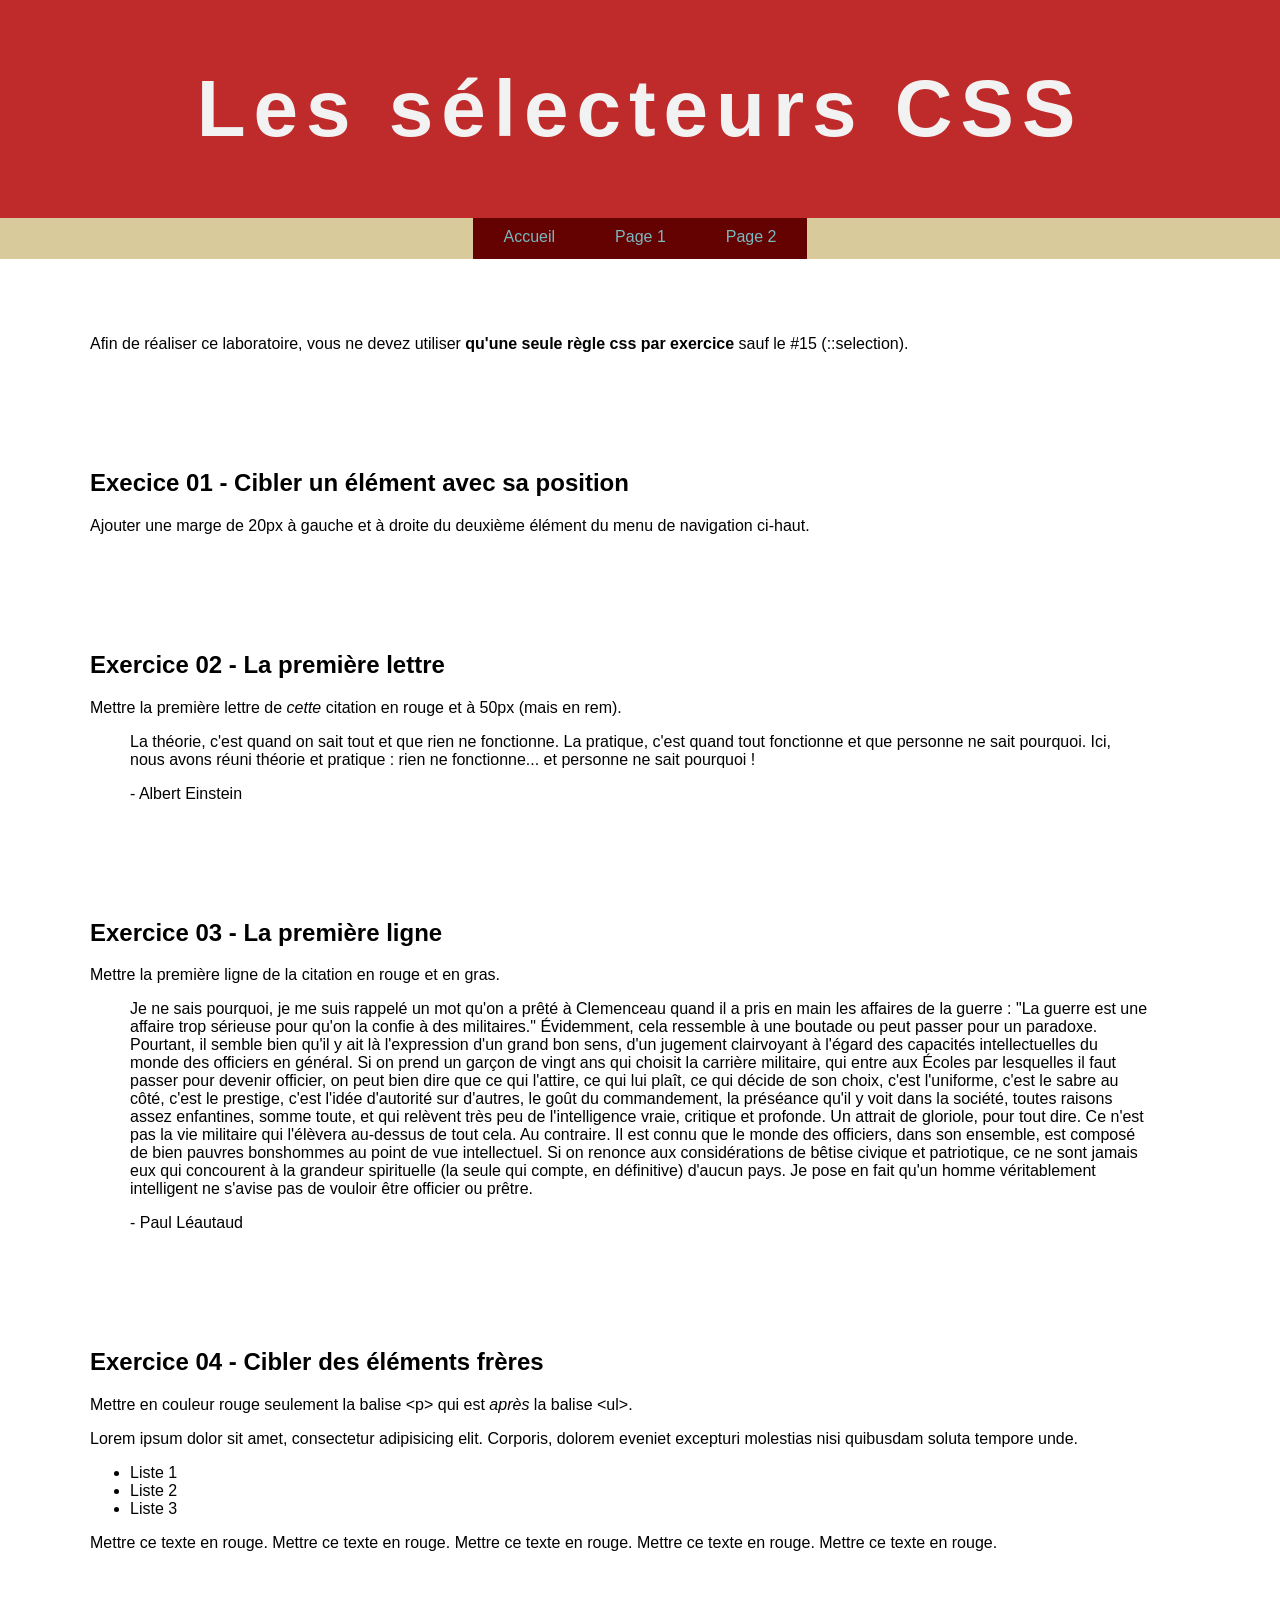
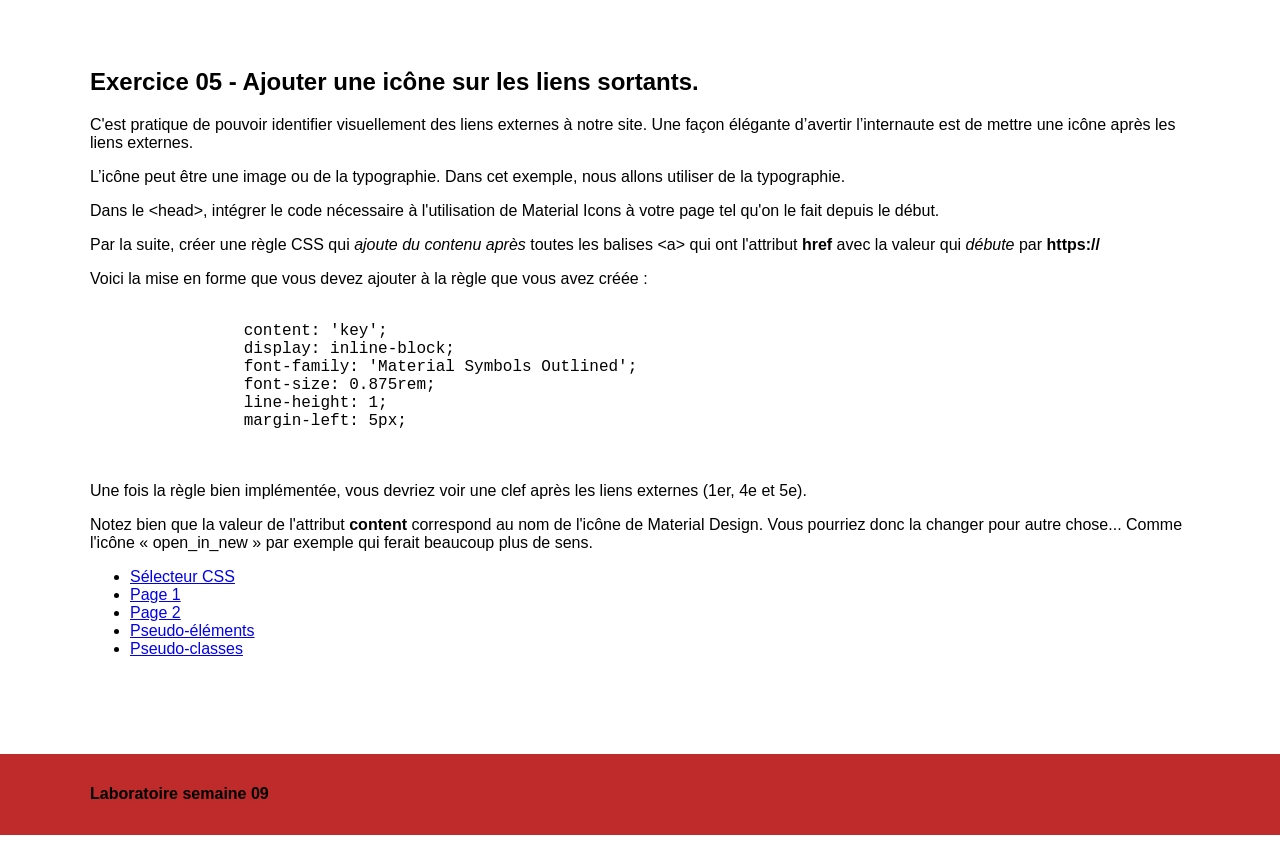
==== etudiant/index.html @ 247a1754 "commit initial" ====
<!doctype html>
<html lang="fr">
  <head>
    <meta charset="UTF-8" />
    <title>Les sélecteurs CSS</title>

    <link rel="stylesheet" href="css/normalize.css" />

    <link rel="stylesheet" href="css/styles.css" />
  </head>
  <body>
    <header>
      <div class="wrapper">
        <h1>Les sélecteurs CSS</h1>
      </div>
    </header>

    <nav>
      <div class="wrapper">
        <ul>
          <li><a href="index.html">Accueil</a></li>
          <li><a href="page1.html">Page 1</a></li>
          <li><a href="page2.html">Page 2</a></li>
        </ul>
      </div>
    </nav>

    <div class="wrapper">
      <section class="intro">
        <p>
          Afin de réaliser ce laboratoire, vous ne devez utiliser
          <strong>qu'une seule règle css par exercice</strong> sauf le #15
          (::selection).
        </p>
      </section>

      <section class="exercice01">
        <h2>Execice 01 - Cibler un élément avec sa position</h2>
        <p>
          Ajouter une marge de 20px à gauche et à droite du deuxième élément du
          menu de navigation ci-haut.
        </p>
      </section>

      <section class="exercice02">
        <h2>Exercice 02 - La première lettre</h2>
        <p>
          Mettre la première lettre de <em>cette</em> citation en rouge et à
          50px (mais en rem).
        </p>
        <blockquote>
          La théorie, c'est quand on sait tout et que rien ne fonctionne. La
          pratique, c'est quand tout fonctionne et que personne ne sait
          pourquoi. Ici, nous avons réuni théorie et pratique : rien ne
          fonctionne... et personne ne sait pourquoi !
          <p>- Albert Einstein</p>
        </blockquote>
      </section>

      <section class="exercice03">
        <h2>Exercice 03 - La première ligne</h2>
        <p>Mettre la première ligne de la citation en rouge et en gras.</p>
        <blockquote>
          Je ne sais pourquoi, je me suis rappelé un mot qu'on a prêté à
          Clemenceau quand il a pris en main les affaires de la guerre : "La
          guerre est une affaire trop sérieuse pour qu'on la confie à des
          militaires." Évidemment, cela ressemble à une boutade ou peut passer
          pour un paradoxe. Pourtant, il semble bien qu'il y ait là l'expression
          d'un grand bon sens, d'un jugement clairvoyant à l'égard des capacités
          intellectuelles du monde des officiers en général. Si on prend un
          garçon de vingt ans qui choisit la carrière militaire, qui entre aux
          Écoles par lesquelles il faut passer pour devenir officier, on peut
          bien dire que ce qui l'attire, ce qui lui plaît, ce qui décide de son
          choix, c'est l'uniforme, c'est le sabre au côté, c'est le prestige,
          c'est l'idée d'autorité sur d'autres, le goût du commandement, la
          préséance qu'il y voit dans la société, toutes raisons assez
          enfantines, somme toute, et qui relèvent très peu de l'intelligence
          vraie, critique et profonde. Un attrait de gloriole, pour tout dire.
          Ce n'est pas la vie militaire qui l'élèvera au-dessus de tout cela. Au
          contraire. Il est connu que le monde des officiers, dans son ensemble,
          est composé de bien pauvres bonshommes au point de vue intellectuel.
          Si on renonce aux considérations de bêtise civique et patriotique, ce
          ne sont jamais eux qui concourent à la grandeur spirituelle (la seule
          qui compte, en définitive) d'aucun pays. Je pose en fait qu'un homme
          véritablement intelligent ne s'avise pas de vouloir être officier ou
          prêtre.
          <p>- Paul Léautaud</p>
        </blockquote>
      </section>

      <section class="exercice04">
        <h2>Exercice 04 - Cibler des éléments frères</h2>
        <p>
          Mettre en couleur rouge seulement la balise &lt;p&gt; qui est
          <em>après</em> la balise &lt;ul&gt;.
        </p>
        <p>
          Lorem ipsum dolor sit amet, consectetur adipisicing elit. Corporis,
          dolorem eveniet excepturi molestias nisi quibusdam soluta tempore
          unde.
        </p>

        <ul>
          <li>Liste 1</li>
          <li>Liste 2</li>
          <li>Liste 3</li>
        </ul>

        <p>
          Mettre ce texte en rouge. Mettre ce texte en rouge. Mettre ce texte en
          rouge. Mettre ce texte en rouge. Mettre ce texte en rouge.
        </p>
      </section>

      <section class="exercice05">
        <h2>Exercice 05 - Ajouter une icône sur les liens sortants.</h2>

        <p>
          C'est pratique de pouvoir identifier visuellement des liens externes à
          notre site. Une façon élégante d’avertir l’internaute est de mettre
          une icône après les liens externes.
        </p>

        <p>
          L’icône peut être une image ou de la typographie. Dans cet exemple,
          nous allons utiliser de la typographie.
        </p>

        <p>
          Dans le &lt;head&gt;, intégrer le code nécessaire à l'utilisation de
          Material Icons à votre page tel qu'on le fait depuis le début.
        </p>

        <p>
          Par la suite, créer une règle CSS qui
          <em>ajoute du contenu après</em> toutes les balises &lt;a&gt; qui ont
          l'attribut <strong>href</strong> avec la valeur qui
          <em>débute</em> par <strong>https://</strong>
        </p>

        <p>
          Voici la mise en forme que vous devez ajouter à la règle que vous avez
          créée :
        </p>

        <pre>
            <code>
                content: 'key';
                display: inline-block;
                font-family: 'Material Symbols Outlined';
                font-size: 0.875rem;
                line-height: 1;
                margin-left: 5px;
            </code>
        </pre>

        <p>
          Une fois la règle bien implémentée, vous devriez voir une clef après
          les liens externes (1er, 4e et 5e).
        </p>

        <p>
          Notez bien que la valeur de l'attribut
          <strong>content</strong> correspond au nom de l'icône de Material
          Design. Vous pourriez donc la changer pour autre chose... Comme
          l'icône « open_in_new » par exemple qui ferait beaucoup plus de sens.
        </p>

        <ul>
          <li>
            <a
              href="https://developer.mozilla.org/fr/docs/Glossaire/S%C3%A9lecteur_CSS"
              >Sélecteur CSS</a
            >
          </li>
          <li>
            <a href="page1.html">Page 1</a>
          </li>
          <li>
            <a href="page2.html">Page 2</a>
          </li>
          <li>
            <a
              href="https://developer.mozilla.org/fr/docs/Web/CSS/Pseudo-%C3%A9l%C3%A9ments"
              >Pseudo-éléments</a
            >
          </li>
          <li>
            <a
              href="https://developer.mozilla.org/fr/docs/Web/CSS/Pseudo-classes"
              >Pseudo-classes</a
            >
          </li>
        </ul>
      </section>
    </div>

    <footer>
      <div class="wrapper">
        <h4>Laboratoire semaine 09</h4>
      </div>
    </footer>
  </body>
</html>
---- etudiant/css/styles.css ----
/* Exercice 01 */

/* Exercice 02 */

/* Exercice 03 */

/* Exercice 04 */

/* Exercice 05 */

/* Exercice 06 */

/* Exercice 07 */

/* Exercice 08 */

/* Exercice 09 */

/* Exercice 10 */

/* Exercice 11 */

/* Exercice 12 */

/* Exercice 13 */

/* Exercice 14 */

/* Exercice 15 */

/* Exercice 16 */

/* Exercice 17 */

/* Exercice 18 */

/*-------------------------------------------
-
-   Ne rien modifier dans le CSS qui suit
-
-
---------------------------------------------*/

/*----------------------------------------------------------------------------
    Reset
----------------------------------------------------------------------------*/

html {
  box-sizing: border-box;
}

*,
*:before,
*:after {
  box-sizing: inherit;
}

/*------------------------------------------------------------------------------
   Base
------------------------------------------------------------------------------*/

body {
  background-color: white;
  color: black;
  font-size: 1rem;
}

ol {
  display: flex;
  flex-wrap: wrap;

  max-width: 912px;

  color: #fff;
  font:
    1em arial,
    sans-serif;

  list-style: none;

  margin: 30px auto 0;
  padding: 10px 0 10px 10px;

  border: 1px dashed #999;
  border-radius: 10px;
}

ol li {
  text-align: center;
  font-weight: bold;

  background: #666;
  padding: 1%;

  width: 80px;
  height: 32px;

  margin: 0 10px 10px 0;
}

/*------------------------------------------------------------------------------
   Mise en page
------------------------------------------------------------------------------*/

.wrapper {
  max-width: 1100px;
  margin: 0 auto;
}

/*------------------------------------------------------------------------------
   Modules
------------------------------------------------------------------------------*/

/*------------------- Navigation --------------------*/

nav {
  background-color: #d9ca9c;
  text-align: center;
}

nav ul {
  display: flex;
  justify-content: center;

  list-style: none;

  margin: 0;
  padding: 0;
}

nav li a {
  background-color: #640101;
  border-bottom: 3px solid transparent;
  color: #7ab8bf;
  display: inline-block;
  padding: 10px 30px;
  text-decoration: none;
}

/*------------------- Entête --------------------*/

header {
  background: #bf2a2a;
  padding: 63px 0;
}

header h1 {
  font:
    700 5rem "Lato",
    sans-serif;
  color: #f2f2f2;
  letter-spacing: 0.1em;
  margin: 0;
  text-align: center;
}
header h1.hide {
  display: none;
}

/*------------------- Section --------------------*/

section {
  margin-top: 60px;
}

section {
  margin-bottom: 80px;
  overflow: auto;
}

/*------------------- Pied de page --------------------*/

footer {
  background-color: #bf2a2a;
  padding: 10px 0;
}

.exercice13 img {
  width: 200px;
  height: 140px;
}
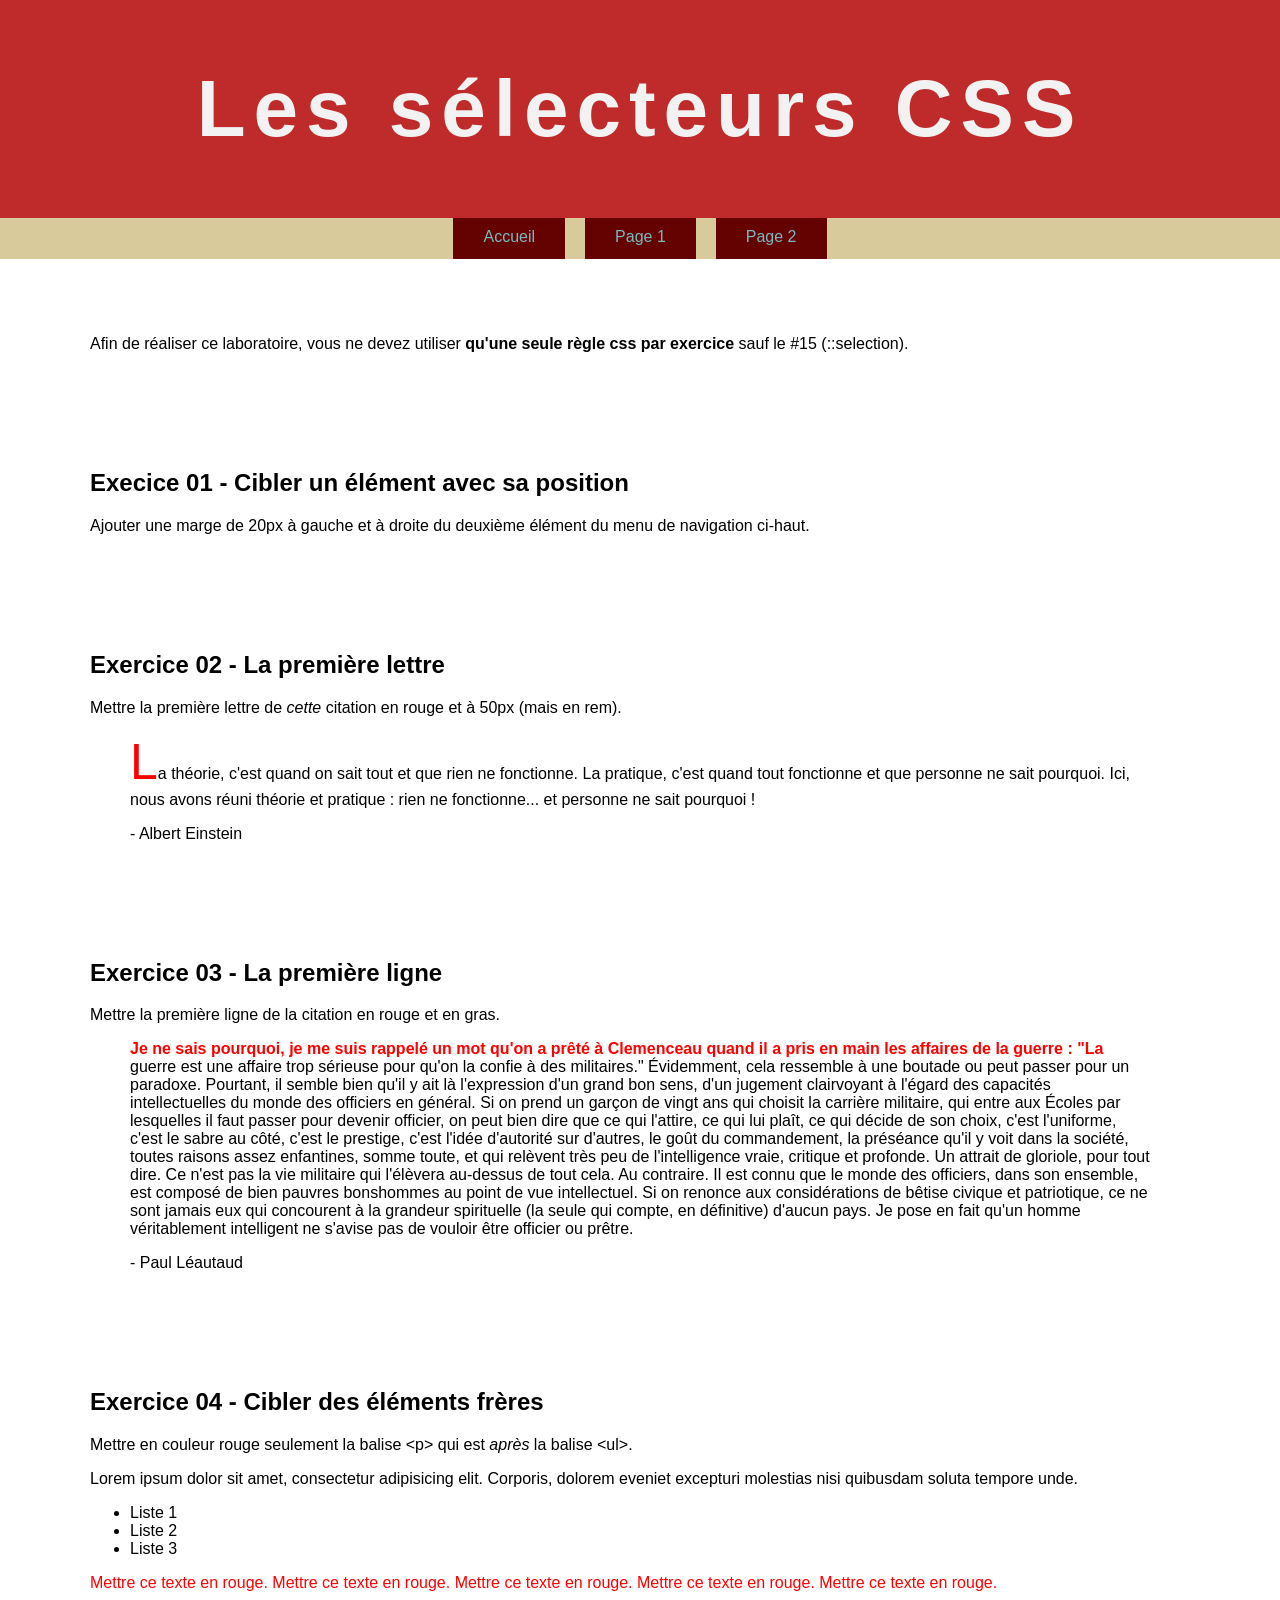
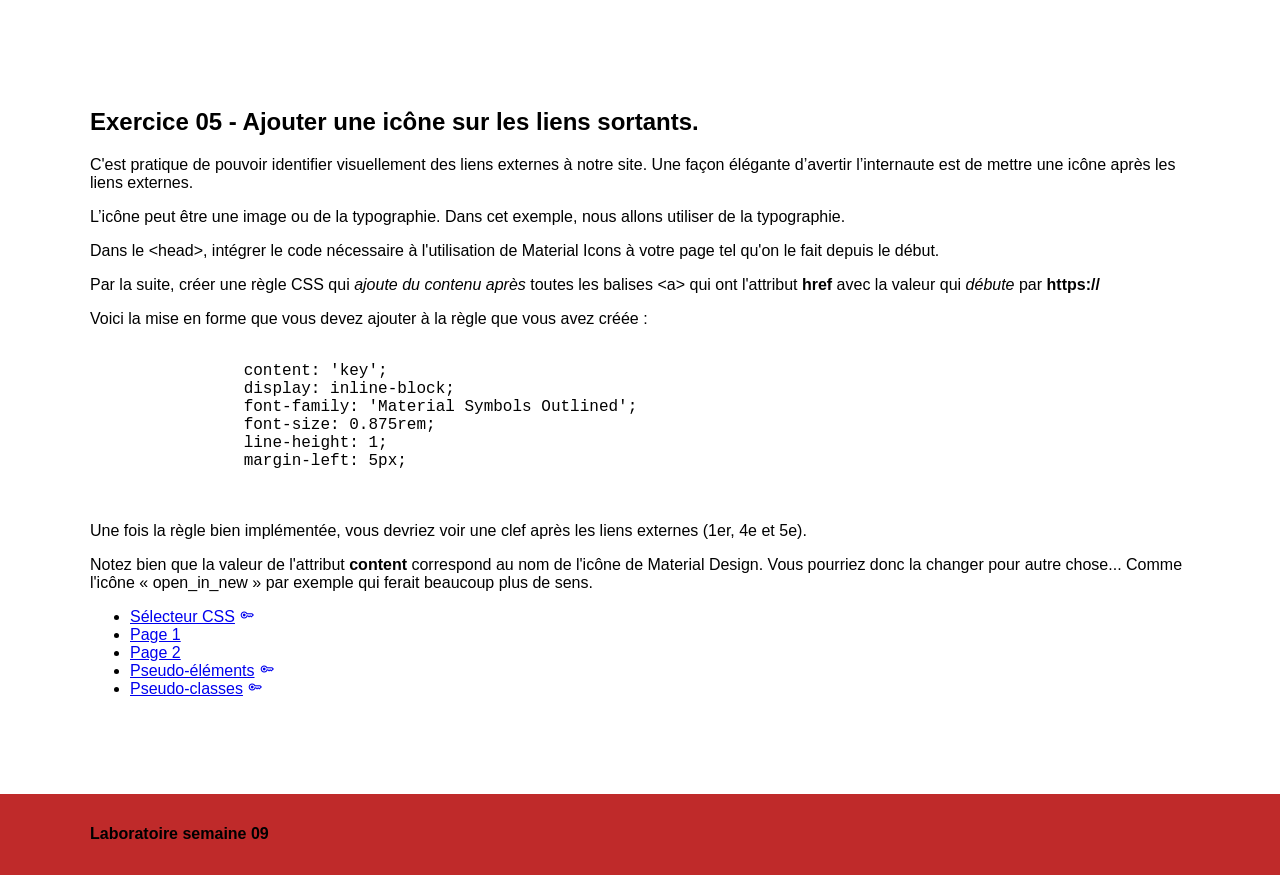
==== commit cb353954: "xddcc" ====
--- a/etudiant/index.html
+++ b/etudiant/index.html
@@ -5,7 +5,10 @@
     <title>Les sélecteurs CSS</title>
 
     <link rel="stylesheet" href="css/normalize.css" />
-
+    <link
+      rel="stylesheet"
+      href="https://fonts.googleapis.com/css2?family=Material+Symbols+Outlined:opsz,wght,FILL,GRAD@20..48,100..700,0..1,-50..200&icon_names=key"
+    />
     <link rel="stylesheet" href="css/styles.css" />
   </head>
   <body>
--- a/etudiant/css/styles.css
+++ b/etudiant/css/styles.css
@@ -1,12 +1,39 @@
 /* Exercice 01 */
 
+nav :nth-child(2) {
+  margin: 0 20px;
+}
+
 /* Exercice 02 */
 
+.exercice02 blockquote::first-letter {
+  font-size: 50px;
+  color: red;
+}
+
 /* Exercice 03 */
 
+.exercice03 blockquote::first-line {
+  color: red;
+  font-weight: 700;
+}
+
 /* Exercice 04 */
 
+.exercice04 ul + p {
+  color: red;
+}
+
 /* Exercice 05 */
+
+.exercice05 a[href^="https://"]::after {
+  content: "key";
+  display: inline-block;
+  font-family: "Material Symbols Outlined";
+  font-size: 0.875rem;
+  line-height: 1;
+  margin-left: 5px;
+}
 
 /* Exercice 06 */
 
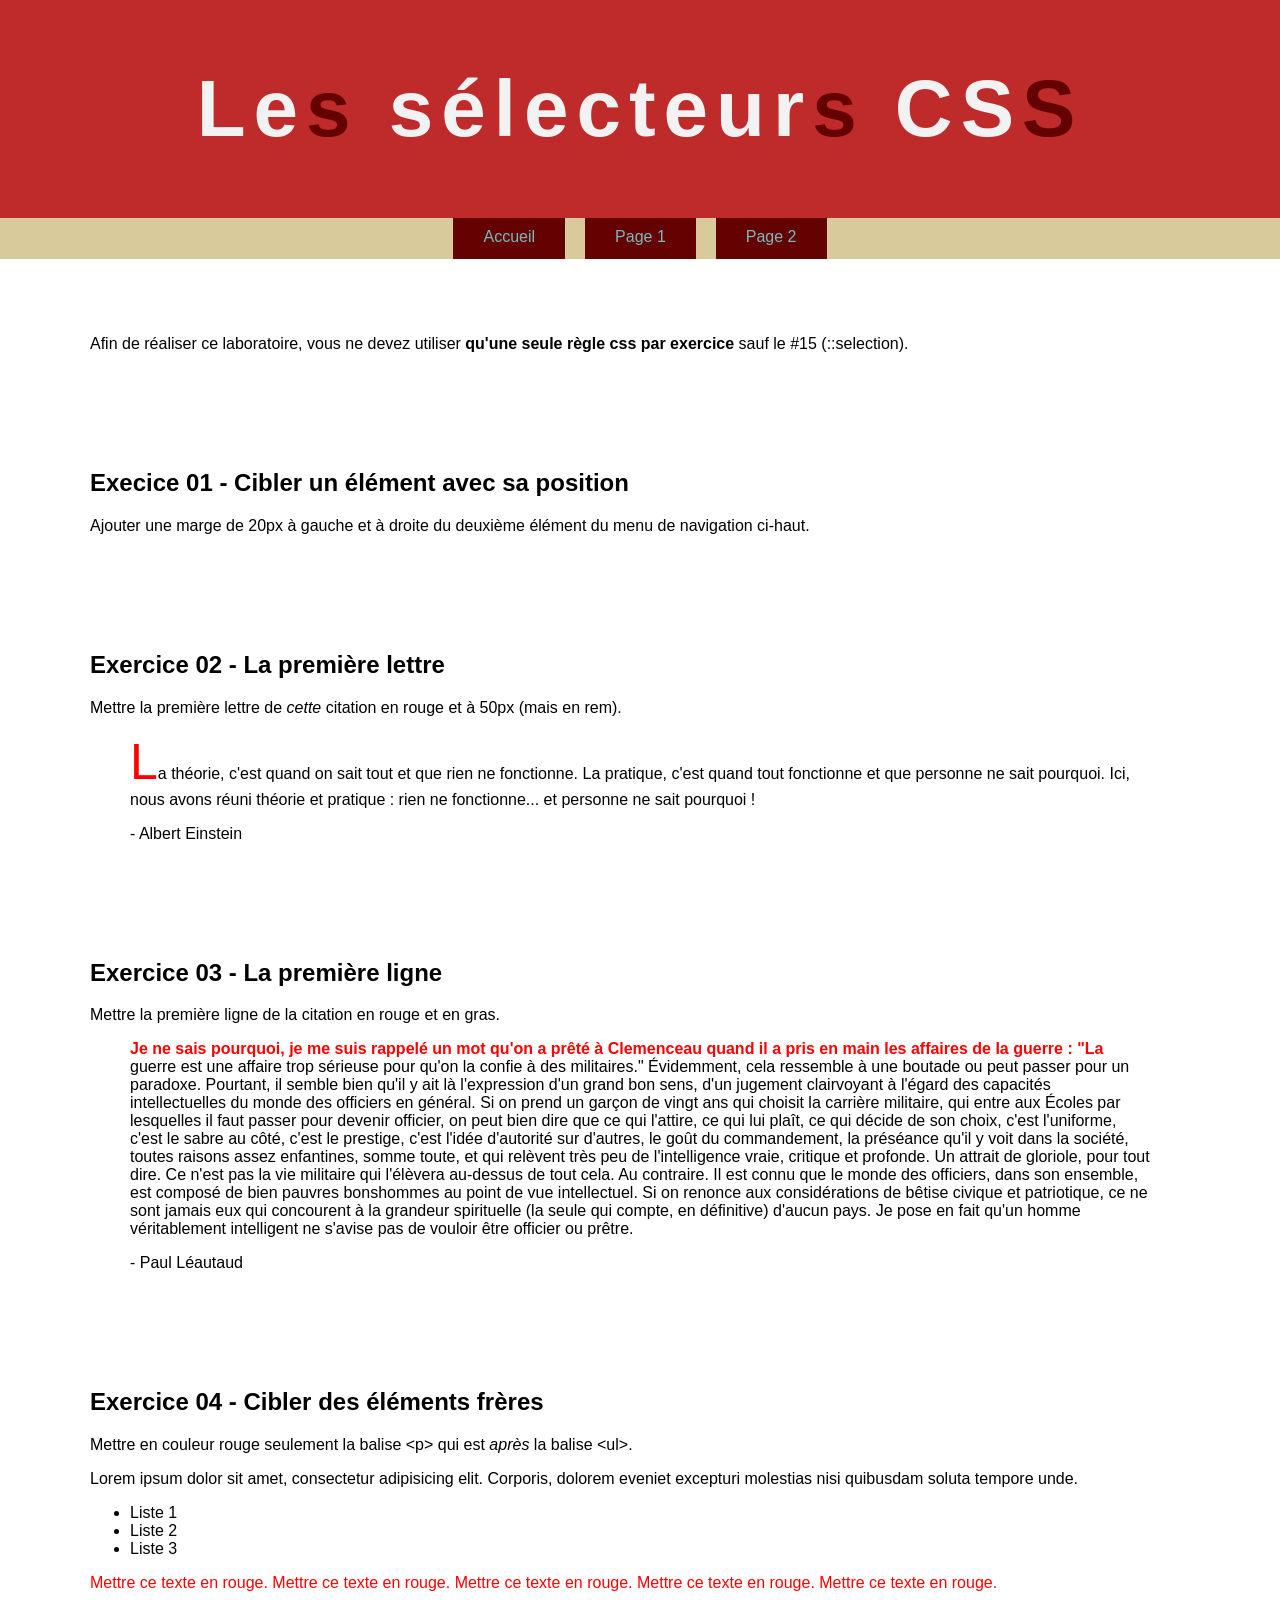
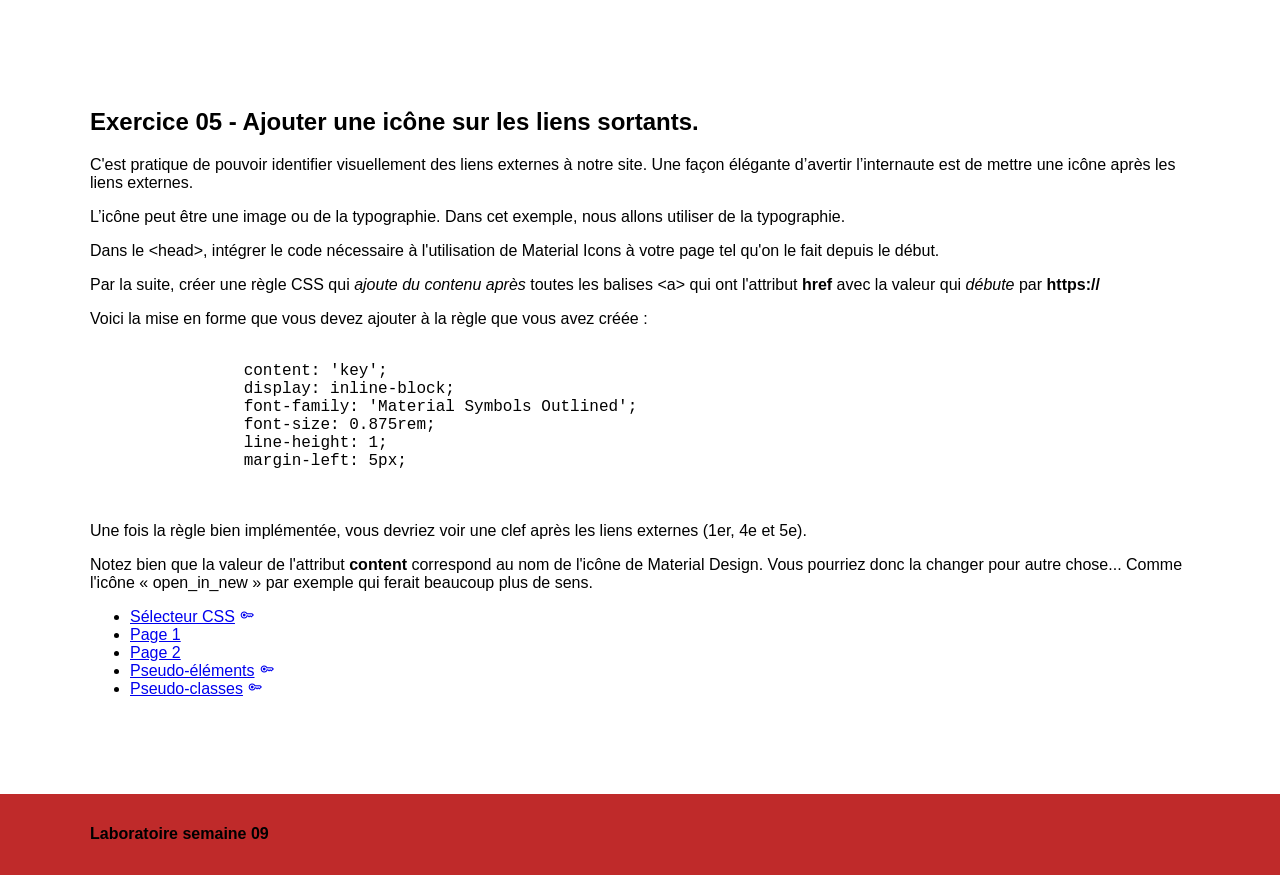
==== commit e5808058: "skiibidjiSFGzƒgjnhƒ «dtgzd«" ====
--- a/etudiant/index.html
+++ b/etudiant/index.html
@@ -9,6 +9,8 @@
       rel="stylesheet"
       href="https://fonts.googleapis.com/css2?family=Material+Symbols+Outlined:opsz,wght,FILL,GRAD@20..48,100..700,0..1,-50..200&icon_names=key"
     />
+    <script src="js/scripts.js" defer></script>
+    <script src="js/splittext.js"></script>
     <link rel="stylesheet" href="css/styles.css" />
   </head>
   <body>
--- a/etudiant/css/styles.css
+++ b/etudiant/css/styles.css
@@ -37,29 +37,88 @@
 
 /* Exercice 06 */
 
+.exercice06 ol :nth-child(2n) {
+  background-color: red;
+}
+
 /* Exercice 07 */
 
+.exercice07 ol :nth-child(odd) {
+  background-color: red;
+}
+
 /* Exercice 08 */
 
+.exercice08 ol :nth-child(3n) {
+  background-color: red;
+}
+
 /* Exercice 09 */
 
+.exercice09 ol :nth-child(2n + 99) {
+  background-color: red;
+}
+
 /* Exercice 10 */
 
+.exercice10 ol :nth-child(1n + 14):nth-child(-n + 23) {
+  background-color: red;
+}
+
 /* Exercice 11 */
 
+.exercice11 ul {
+  border: 3px solid red;
+}
+
 /* Exercice 12 */
 
+.exercice12 > ul:hover {
+  border: 3px solid red;
+}
+
 /* Exercice 13 */
 
+.exercice13 p + p :nth-child(2n) {
+  border: 3px solid red;
+}
+
 /* Exercice 14 */
 
+a:hover {
+  background-color: #bf2a2a;
+  border: 3px solid black;
+}
+
 /* Exercice 15 */
 
+h2::selection {
+  background-color: black;
+  color: white;
+}
+
+p::selection {
+  background-color: gray;
+  color: white;
+}
+
 /* Exercice 16 */
 
+.exercice16 p[lang="fr"] {
+  color: red;
+}
+
 /* Exercice 17 */
 
+input:checked + label {
+  color: red;
+}
+
 /* Exercice 18 */
+
+h1 .word span:last-child {
+  color: #640101;
+}
 
 /*-------------------------------------------
 -
